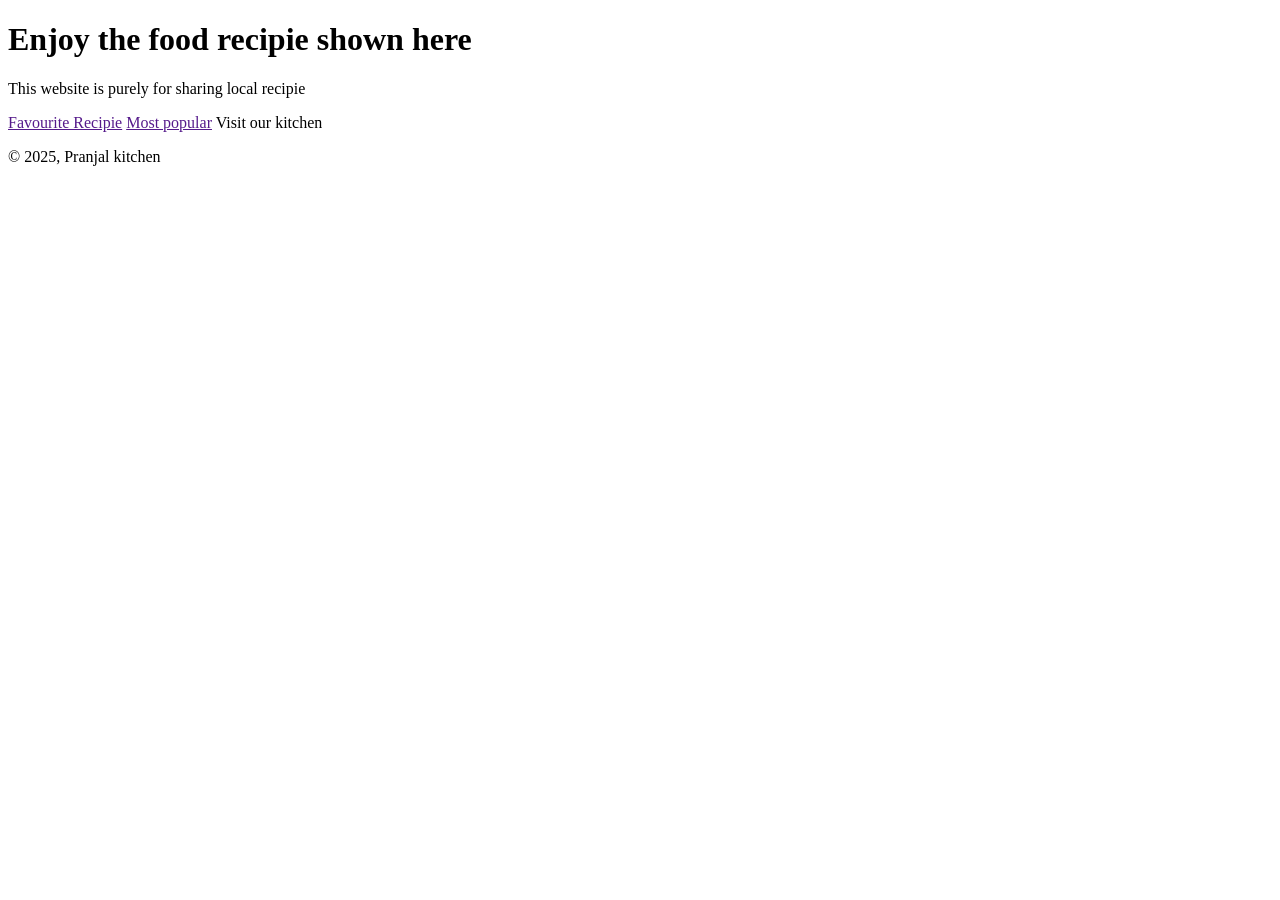
==== index.html @ 91055e91 "Added index.html and style.css" ====
<!DOCTYPE html>
<html lang="en">
  <head>
    <meta charset="UTF-8" />
    <meta name="viewport" content="width=device-width, initial-scale=1.0" />
    <link rel="Stylesheet" href="style.css" />
    <title>My Recipie Site</title>
  </head>
  <body>
    <header>
      <h1>Enjoy the food recipie shown here</h1>
      <p>This website is purely for sharing local recipie</p>
      <nav>
        <a href="">Favourite Recipie</a>
        <a href="">Most popular</a>
        <a>Visit our kitchen</a>
      </nav>
    </header>
    <main>
      <section>
        <article>
          <p></p>
        </article>
      </section>
    </main>
    <footer>
      <p>&copy; 2025, Pranjal kitchen</p>
    </footer>
  </body>
</html>
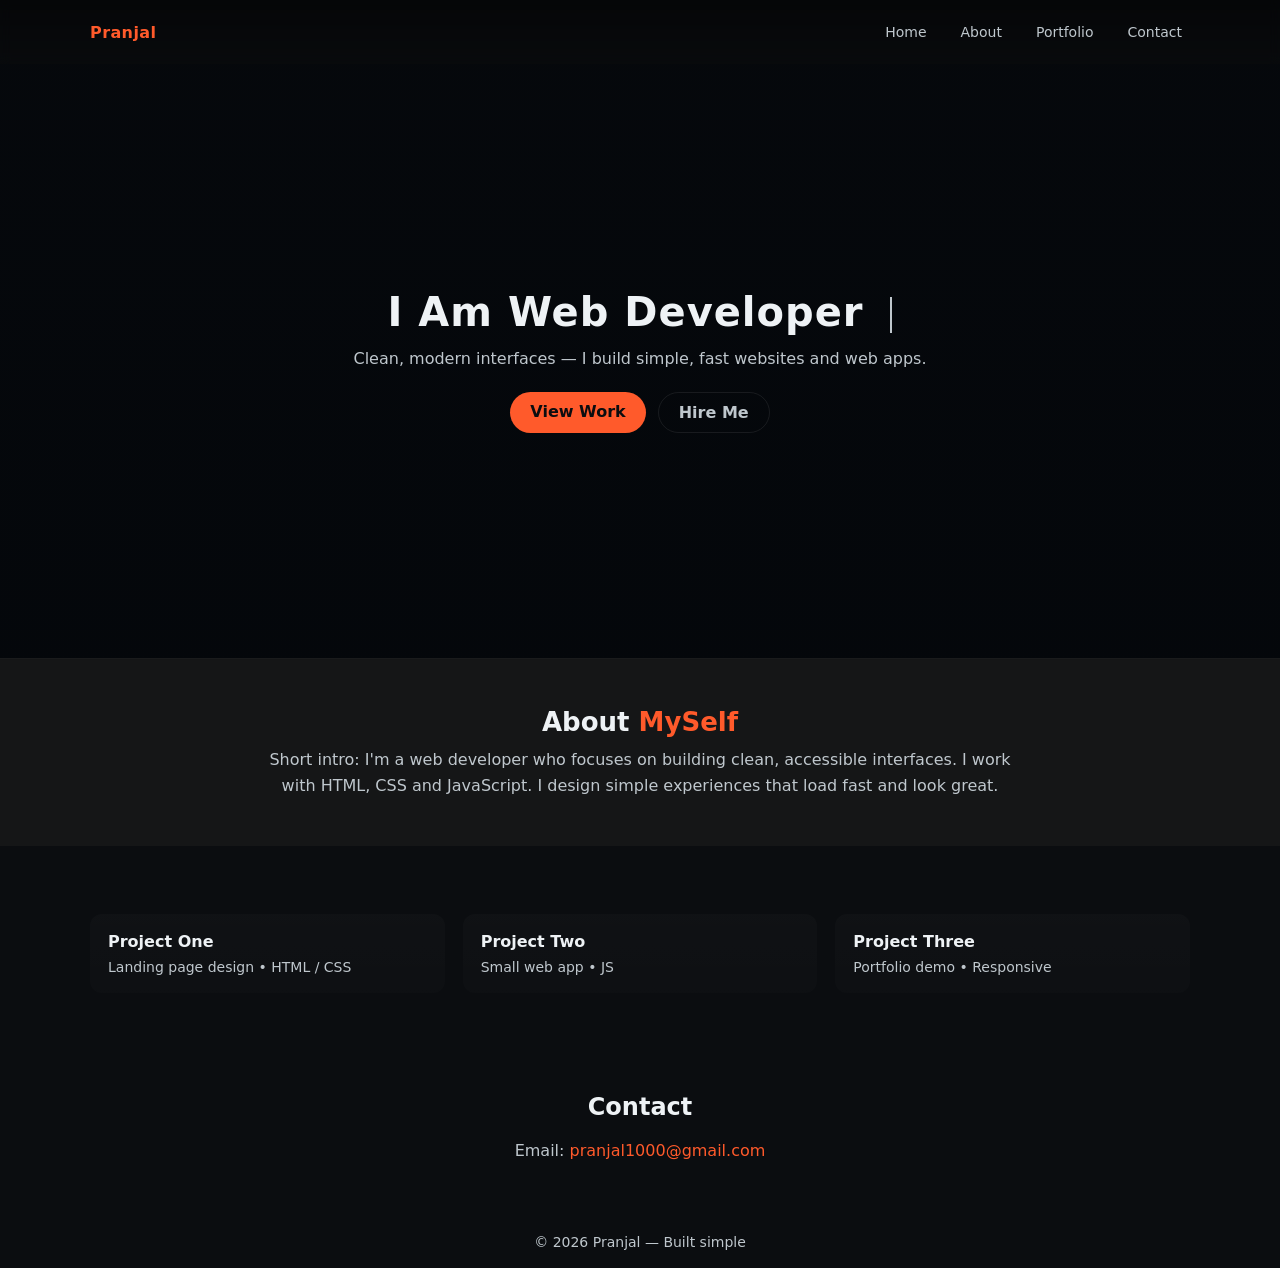
==== commit 608a6f01: "Updated index and style" ====
--- a/index.html
+++ b/index.html
@@ -1,30 +1,111 @@
 <!DOCTYPE html>
 <html lang="en">
   <head>
-    <meta charset="UTF-8" />
-    <meta name="viewport" content="width=device-width, initial-scale=1.0" />
-    <link rel="Stylesheet" href="style.css" />
-    <title>My Recipie Site</title>
+    <meta charset="utf-8" />
+    <meta name="viewport" content="width=device-width,initial-scale=1" />
+    <link rel="stylesheet" href="style.css" />
+    <title>Pranjal — Simple Portfolio</title>
   </head>
+
   <body>
     <header>
-      <h1>Enjoy the food recipie shown here</h1>
-      <p>This website is purely for sharing local recipie</p>
-      <nav>
-        <a href="">Favourite Recipie</a>
-        <a href="">Most popular</a>
-        <a>Visit our kitchen</a>
-      </nav>
+      <div class="container header-inner">
+        <div class="brand">Pranjal</div>
+        <nav class="site-nav">
+          <a href="#home">Home</a>
+          <a href="#about">About</a>
+          <a href="#projects">Portfolio</a>
+          <a href="#contact">Contact</a>
+        </nav>
+        <button class="menu-btn" aria-label="menu" onclick="toggleNav()">
+          ☰
+        </button>
+      </div>
     </header>
+
     <main>
-      <section>
-        <article>
-          <p></p>
-        </article>
+      <section id="home" class="hero">
+        <div class="hero-inner container">
+          <h1>I Am Web Developer <span class="pipe" title="cursor"></span></h1>
+          <p>
+            Clean, modern interfaces — I build simple, fast websites and web
+            apps.
+          </p>
+          <div class="btns">
+            <a class="btn btn-primary" href="#projects">View Work</a>
+            <a class="btn btn-ghost" href="#contact">Hire Me</a>
+          </div>
+        </div>
+      </section>
+
+      <!-- ABOUT -->
+      <section id="about" class="about">
+        <div class="container">
+          <h2>About <span class="highlight">MySelf</span></h2>
+          <p>
+            Short intro: I'm a web developer who focuses on building clean,
+            accessible interfaces. I work with HTML, CSS and JavaScript. I
+            design simple experiences that load fast and look great.
+          </p>
+        </div>
+      </section>
+
+      <!-- PROJECTS -->
+      <section id="projects" class="projects container" style="padding: 40px 0">
+        <div class="card">
+          <h3>Project One</h3>
+          <p>Landing page design • HTML / CSS</p>
+        </div>
+        <div class="card">
+          <h3>Project Two</h3>
+          <p>Small web app • JS</p>
+        </div>
+        <div class="card">
+          <h3>Project Three</h3>
+          <p>Portfolio demo • Responsive</p>
+        </div>
+      </section>
+
+      <!-- CONTACT -->
+      <section
+        id="contact"
+        class="container"
+        style="padding: 40px 0; text-align: center"
+      >
+        <h2>Contact</h2>
+        <p style="color: var(--muted)">
+          Email:
+          <a
+            href="mailto:pranjal1000@gmail.com"
+            style="color: var(--accent); text-decoration: none"
+          >
+            pranjal1000@gmail.com
+          </a>
+        </p>
       </section>
     </main>
+
     <footer>
-      <p>&copy; 2025, Pranjal kitchen</p>
+      <div class="container">
+        © <span id="year"></span> Pranjal — Built simple
+      </div>
     </footer>
+
+    <script>
+      document.getElementById("year").textContent = new Date().getFullYear();
+      function toggleNav() {
+        const nav = document.querySelector(".site-nav");
+        if (!nav) return;
+        if (nav.style.display === "flex") nav.style.display = "";
+        else nav.style.display = "flex";
+        nav.style.flexDirection = "column";
+        nav.style.position = "absolute";
+        nav.style.right = "20px";
+        nav.style.top = "64px";
+        nav.style.background = "rgba(0,0,0,0.6)";
+        nav.style.padding = "10px";
+        nav.style.borderRadius = "10px";
+      }
+    </script>
   </body>
 </html>
--- a/style.css
+++ b/style.css
@@ -0,0 +1,220 @@
+:root {
+  --bg: #0b0d10;
+  --muted: #bfc7cd;
+  --accent: #ff5a2b;
+  --card: #111316;
+  --radius: 10px;
+  --container: 1100px;
+  font-family: Inter, system-ui, -apple-system, "Segoe UI", Roboto, Arial;
+}
+* {
+  box-sizing: border-box;
+}
+body {
+  margin: 0;
+  background: var(--bg);
+  color: #eef2f5;
+  -webkit-font-smoothing: antialiased;
+}
+.container {
+  max-width: var(--container);
+  margin: 0 auto;
+  padding: 0 20px;
+}
+/* Header */
+header {
+  position: sticky;
+  top: 0;
+  z-index: 40;
+  background: linear-gradient(180deg, rgba(0, 0, 0, 0.5), rgba(0, 0, 0, 0.2));
+  backdrop-filter: blur(6px);
+}
+.header-inner {
+  display: flex;
+  align-items: center;
+  justify-content: space-between;
+  padding: 18px 0;
+}
+.brand {
+  font-weight: 700;
+  color: var(--accent);
+  letter-spacing: 0.4px;
+}
+nav {
+  display: flex;
+  gap: 18px;
+  align-items: center;
+}
+nav a {
+  color: var(--muted);
+  text-decoration: none;
+  font-size: 14px;
+  padding: 6px 8px;
+  border-radius: 6px;
+}
+nav a:hover {
+  color: #fff;
+  background: rgba(255, 255, 255, 0.03);
+}
+.menu-btn {
+  display: none;
+  background: none;
+  border: 0;
+  color: inherit;
+  font-size: 20px;
+}
+/* Hero */
+.hero {
+  min-height: 66vh;
+  display: flex;
+  align-items: center;
+  justify-content: center;
+  text-align: center;
+  position: relative;
+  background-image: url("/mnt/data/09f4cf4b-db24-486b-a631-55dc68f9b09a.png");
+  background-size: cover;
+  background-position: center;
+}
+/* dark overlay */
+.hero::before {
+  content: "";
+  position: absolute;
+  inset: 0;
+  background: linear-gradient(
+    180deg,
+    rgba(3, 6, 10, 0.7),
+    rgba(3, 6, 10, 0.85)
+  );
+  z-index: 1;
+}
+.hero-inner {
+  position: relative;
+  z-index: 2;
+  max-width: 900px;
+  padding: 60px 20px;
+}
+.hero h1 {
+  font-size: 40px;
+  margin: 0 0 14px;
+  letter-spacing: 1px;
+  font-weight: 800;
+}
+.hero h1 .pipe {
+  display: inline-block;
+  width: 2px;
+  height: 36px;
+  background: var(--muted);
+  margin-left: 12px;
+  vertical-align: middle;
+}
+.hero p {
+  color: var(--muted);
+  margin: 0 0 24px;
+}
+.btns {
+  display: inline-flex;
+  gap: 12px;
+  flex-wrap: wrap;
+  justify-content: center;
+}
+.btn {
+  padding: 10px 20px;
+  border-radius: 999px;
+  border: 0;
+  font-weight: 700;
+  cursor: pointer;
+  text-decoration: none;
+}
+.btn-primary {
+  background: var(--accent);
+  color: #0b0d10;
+}
+.btn-ghost {
+  background: transparent;
+  border: 1px solid rgba(255, 255, 255, 0.08);
+  color: var(--muted);
+}
+/* About */
+.about {
+  background: #151617;
+  padding: 48px 0;
+  border-top: 1px solid rgba(255, 255, 255, 0.02);
+  text-align: center;
+}
+.about h2 {
+  margin: 0 0 10px;
+  font-size: 26px;
+}
+.about h2 .highlight {
+  color: var(--accent);
+  font-weight: 800;
+}
+.about p {
+  max-width: 760px;
+  margin: 0 auto;
+  color: var(--muted);
+  line-height: 1.6;
+}
+/* Footer */
+footer {
+  padding: 18px 0;
+  text-align: center;
+  color: var(--muted);
+  font-size: 14px;
+}
+/* Projects grid (tiny demo) */
+.projects {
+  display: grid;
+  grid-template-columns: repeat(3, 1fr);
+  gap: 18px;
+  margin-top: 28px;
+}
+.card {
+  background: linear-gradient(
+    180deg,
+    rgba(255, 255, 255, 0.02),
+    rgba(255, 255, 255, 0.01)
+  );
+  padding: 18px;
+  border-radius: 12px;
+  text-align: left;
+}
+.card h3 {
+  margin: 0 0 8px;
+  font-size: 16px;
+}
+.card p {
+  color: var(--muted);
+  font-size: 14px;
+  margin: 0;
+}
+/* Responsive */
+@media (max-width: 900px) {
+  .hero h1 {
+    font-size: 32px;
+  }
+  .projects {
+    grid-template-columns: repeat(2, 1fr);
+  }
+}
+@media (max-width: 640px) {
+  nav {
+    display: none;
+  }
+  .menu-btn {
+    display: block;
+  }
+  .hero {
+    min-height: 56vh;
+  }
+  .hero h1 {
+    font-size: 24px;
+  }
+  .projects {
+    grid-template-columns: 1fr;
+  }
+}
+/* small helpers */
+.spacer {
+  height: 28px;
+}
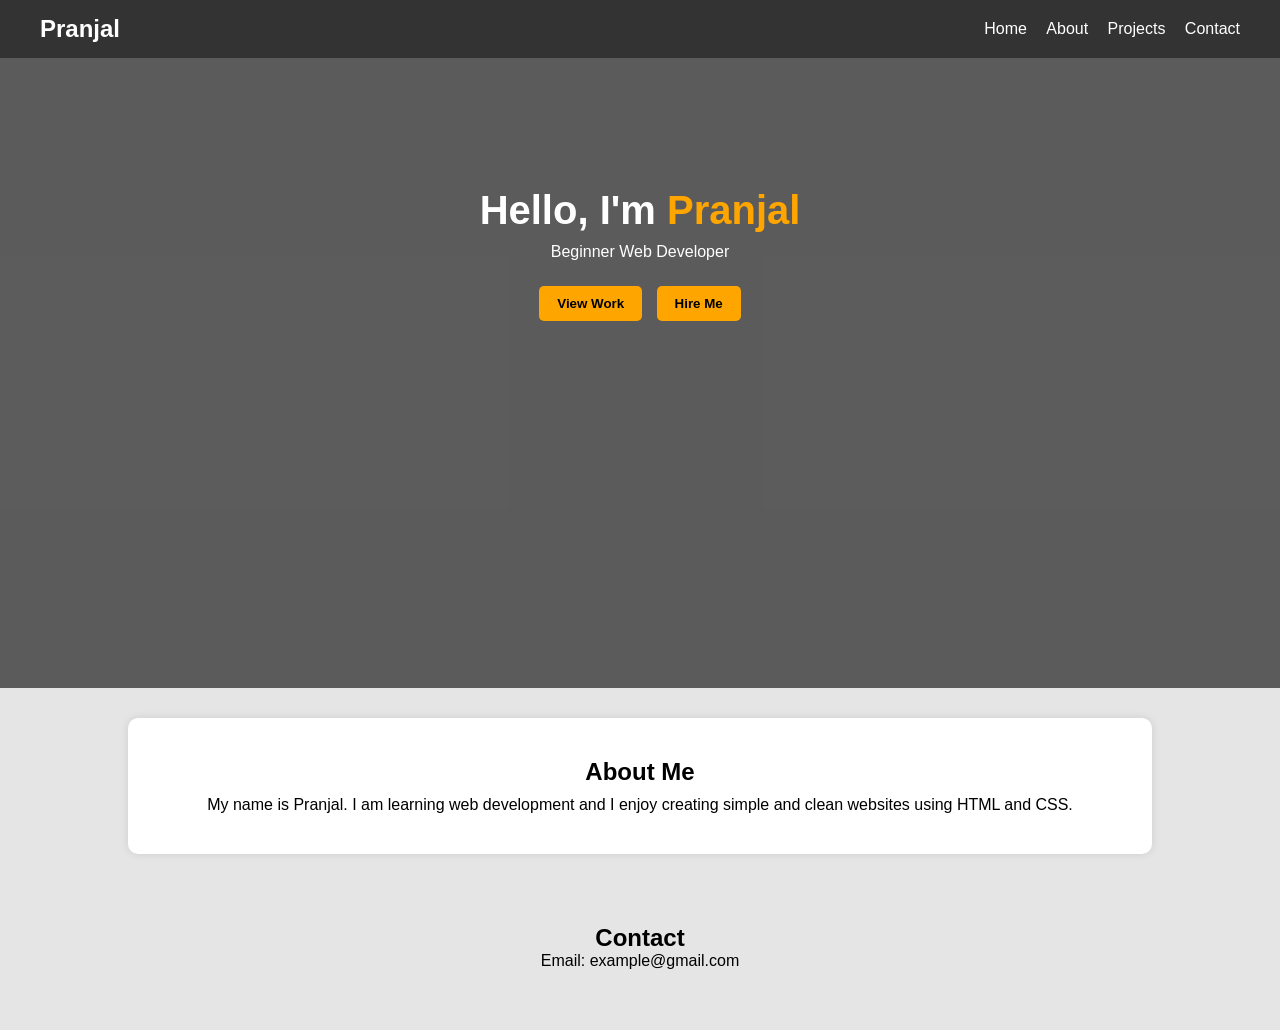
==== commit 9309157a: "Updated index and style" ====
--- a/index.html
+++ b/index.html
@@ -1,111 +1,44 @@
 <!DOCTYPE html>
 <html lang="en">
   <head>
-    <meta charset="utf-8" />
-    <meta name="viewport" content="width=device-width,initial-scale=1" />
+    <meta charset="UTF-8" />
+    <meta name="viewport" content="width=device-width, initial-scale=1.0" />
+    <title>Pranjal | Simple Portfolio</title>
     <link rel="stylesheet" href="style.css" />
-    <title>Pranjal — Simple Portfolio</title>
   </head>
-
   <body>
+    <!-- Navigation -->
     <header>
-      <div class="container header-inner">
-        <div class="brand">Pranjal</div>
-        <nav class="site-nav">
-          <a href="#home">Home</a>
-          <a href="#about">About</a>
-          <a href="#projects">Portfolio</a>
-          <a href="#contact">Contact</a>
-        </nav>
-        <button class="menu-btn" aria-label="menu" onclick="toggleNav()">
-          ☰
-        </button>
-      </div>
+      <h2 class="logo">Pranjal</h2>
+      <nav>
+        <a href="#home">Home</a>
+        <a href="#about">About</a>
+        <a href="#projects">Projects</a>
+        <a href="#contact">Contact</a>
+      </nav>
     </header>
 
-    <main>
-      <section id="home" class="hero">
-        <div class="hero-inner container">
-          <h1>I Am Web Developer <span class="pipe" title="cursor"></span></h1>
-          <p>
-            Clean, modern interfaces — I build simple, fast websites and web
-            apps.
-          </p>
-          <div class="btns">
-            <a class="btn btn-primary" href="#projects">View Work</a>
-            <a class="btn btn-ghost" href="#contact">Hire Me</a>
-          </div>
-        </div>
-      </section>
+    <!-- Hero Section -->
+    <section id="home" class="hero">
+      <h1>Hello, I'm <span>Pranjal</span></h1>
+      <p>Beginner Web Developer</p>
+      <button>View Work</button>
+      <button>Hire Me</button>
+    </section>
 
-      <!-- ABOUT -->
-      <section id="about" class="about">
-        <div class="container">
-          <h2>About <span class="highlight">MySelf</span></h2>
-          <p>
-            Short intro: I'm a web developer who focuses on building clean,
-            accessible interfaces. I work with HTML, CSS and JavaScript. I
-            design simple experiences that load fast and look great.
-          </p>
-        </div>
-      </section>
+    <!-- About -->
+    <section id="about" class="about">
+      <h2>About Me</h2>
+      <p>
+        My name is Pranjal. I am learning web development and I enjoy creating
+        simple and clean websites using HTML and CSS.
+      </p>
+    </section>
 
-      <!-- PROJECTS -->
-      <section id="projects" class="projects container" style="padding: 40px 0">
-        <div class="card">
-          <h3>Project One</h3>
-          <p>Landing page design • HTML / CSS</p>
-        </div>
-        <div class="card">
-          <h3>Project Two</h3>
-          <p>Small web app • JS</p>
-        </div>
-        <div class="card">
-          <h3>Project Three</h3>
-          <p>Portfolio demo • Responsive</p>
-        </div>
-      </section>
-
-      <!-- CONTACT -->
-      <section
-        id="contact"
-        class="container"
-        style="padding: 40px 0; text-align: center"
-      >
-        <h2>Contact</h2>
-        <p style="color: var(--muted)">
-          Email:
-          <a
-            href="mailto:pranjal1000@gmail.com"
-            style="color: var(--accent); text-decoration: none"
-          >
-            pranjal1000@gmail.com
-          </a>
-        </p>
-      </section>
-    </main>
-
-    <footer>
-      <div class="container">
-        © <span id="year"></span> Pranjal — Built simple
-      </div>
-    </footer>
-
-    <script>
-      document.getElementById("year").textContent = new Date().getFullYear();
-      function toggleNav() {
-        const nav = document.querySelector(".site-nav");
-        if (!nav) return;
-        if (nav.style.display === "flex") nav.style.display = "";
-        else nav.style.display = "flex";
-        nav.style.flexDirection = "column";
-        nav.style.position = "absolute";
-        nav.style.right = "20px";
-        nav.style.top = "64px";
-        nav.style.background = "rgba(0,0,0,0.6)";
-        nav.style.padding = "10px";
-        nav.style.borderRadius = "10px";
-      }
-    </script>
+    <!-- Contact -->
+    <section id="contact" class="contact">
+      <h2>Contact</h2>
+      <p>Email: example@gmail.com</p>
+    </section>
   </body>
 </html>
--- a/style.css
+++ b/style.css
@@ -1,220 +1,109 @@
-:root {
-  --bg: #0b0d10;
-  --muted: #bfc7cd;
-  --accent: #ff5a2b;
-  --card: #111316;
-  --radius: 10px;
-  --container: 1100px;
-  font-family: Inter, system-ui, -apple-system, "Segoe UI", Roboto, Arial;
+/* Reset */
+* {
+  margin: 0;
+  padding: 0;
+  box-sizing: border-box;
+  font-family: Arial, sans-serif;
 }
-* {
-  box-sizing: border-box;
+
+/* Global Background */
+body {
+  background: #e5e5e5; /* light grey */
 }
-body {
-  margin: 0;
-  background: var(--bg);
-  color: #eef2f5;
-  -webkit-font-smoothing: antialiased;
-}
-.container {
-  max-width: var(--container);
-  margin: 0 auto;
-  padding: 0 20px;
-}
+
 /* Header */
 header {
-  position: sticky;
-  top: 0;
-  z-index: 40;
-  background: linear-gradient(180deg, rgba(0, 0, 0, 0.5), rgba(0, 0, 0, 0.2));
-  backdrop-filter: blur(6px);
+  display: flex;
+  justify-content: space-between;
+  align-items: center;
+  padding: 15px 40px;
+  background: #333; /* dark grey */
+  color: white;
 }
-.header-inner {
-  display: flex;
-  align-items: center;
-  justify-content: space-between;
-  padding: 18px 0;
+
+header nav a {
+  margin-left: 15px;
+  color: white;
+  text-decoration: none;
 }
-.brand {
-  font-weight: 700;
-  color: var(--accent);
-  letter-spacing: 0.4px;
+
+header nav a:hover {
+  color: orange;
 }
-nav {
-  display: flex;
-  gap: 18px;
-  align-items: center;
-}
-nav a {
-  color: var(--muted);
-  text-decoration: none;
-  font-size: 14px;
-  padding: 6px 8px;
-  border-radius: 6px;
-}
-nav a:hover {
-  color: #fff;
-  background: rgba(255, 255, 255, 0.03);
-}
-.menu-btn {
-  display: none;
-  background: none;
-  border: 0;
-  color: inherit;
-  font-size: 20px;
-}
-/* Hero */
+
+/* Hero Section */
 .hero {
-  min-height: 66vh;
-  display: flex;
-  align-items: center;
-  justify-content: center;
-  text-align: center;
-  position: relative;
-  background-image: url("/mnt/data/09f4cf4b-db24-486b-a631-55dc68f9b09a.png");
+  height: 70vh;
+  background: url("/mnt/data/09f4cf4b-db24-486b-a631-55dc68f9b09a.png");
   background-size: cover;
   background-position: center;
+  text-align: center;
+  color: white;
+  padding-top: 130px;
+
+  /* dark overlay */
+  position: relative;
 }
-/* dark overlay */
+
 .hero::before {
   content: "";
   position: absolute;
   inset: 0;
-  background: linear-gradient(
-    180deg,
-    rgba(3, 6, 10, 0.7),
-    rgba(3, 6, 10, 0.85)
-  );
-  z-index: 1;
+  background: rgba(0, 0, 0, 0.6);
 }
-.hero-inner {
+
+.hero h1,
+.hero p,
+.hero button {
   position: relative;
-  z-index: 2;
-  max-width: 900px;
-  padding: 60px 20px;
 }
+
 .hero h1 {
   font-size: 40px;
-  margin: 0 0 14px;
-  letter-spacing: 1px;
-  font-weight: 800;
+  margin-bottom: 10px;
 }
-.hero h1 .pipe {
-  display: inline-block;
-  width: 2px;
-  height: 36px;
-  background: var(--muted);
-  margin-left: 12px;
-  vertical-align: middle;
+
+.hero h1 span {
+  color: orange;
 }
+
 .hero p {
-  color: var(--muted);
-  margin: 0 0 24px;
+  margin-bottom: 20px;
 }
-.btns {
-  display: inline-flex;
-  gap: 12px;
-  flex-wrap: wrap;
-  justify-content: center;
+
+.hero button {
+  padding: 10px 18px;
+  margin: 5px;
+  border: none;
+  background: orange;
+  color: black;
+  font-weight: bold;
+  border-radius: 5px;
+  cursor: pointer;
 }
-.btn {
-  padding: 10px 20px;
-  border-radius: 999px;
-  border: 0;
-  font-weight: 700;
-  cursor: pointer;
-  text-decoration: none;
+
+.hero button:hover {
+  background: white;
 }
-.btn-primary {
-  background: var(--accent);
-  color: #0b0d10;
+
+/* About Section */
+.about {
+  padding: 40px;
+  text-align: center;
+  background: #fff; /* white card */
+  margin: 30px auto;
+  width: 80%;
+  border-radius: 10px;
+  box-shadow: 0px 0px 8px rgba(0, 0, 0, 0.1);
 }
-.btn-ghost {
-  background: transparent;
-  border: 1px solid rgba(255, 255, 255, 0.08);
-  color: var(--muted);
+
+.about h2 {
+  margin-bottom: 10px;
 }
-/* About */
-.about {
-  background: #151617;
-  padding: 48px 0;
-  border-top: 1px solid rgba(255, 255, 255, 0.02);
+
+/* Contact */
+.contact {
+  padding: 40px;
   text-align: center;
+  margin-bottom: 20px;
 }
-.about h2 {
-  margin: 0 0 10px;
-  font-size: 26px;
-}
-.about h2 .highlight {
-  color: var(--accent);
-  font-weight: 800;
-}
-.about p {
-  max-width: 760px;
-  margin: 0 auto;
-  color: var(--muted);
-  line-height: 1.6;
-}
-/* Footer */
-footer {
-  padding: 18px 0;
-  text-align: center;
-  color: var(--muted);
-  font-size: 14px;
-}
-/* Projects grid (tiny demo) */
-.projects {
-  display: grid;
-  grid-template-columns: repeat(3, 1fr);
-  gap: 18px;
-  margin-top: 28px;
-}
-.card {
-  background: linear-gradient(
-    180deg,
-    rgba(255, 255, 255, 0.02),
-    rgba(255, 255, 255, 0.01)
-  );
-  padding: 18px;
-  border-radius: 12px;
-  text-align: left;
-}
-.card h3 {
-  margin: 0 0 8px;
-  font-size: 16px;
-}
-.card p {
-  color: var(--muted);
-  font-size: 14px;
-  margin: 0;
-}
-/* Responsive */
-@media (max-width: 900px) {
-  .hero h1 {
-    font-size: 32px;
-  }
-  .projects {
-    grid-template-columns: repeat(2, 1fr);
-  }
-}
-@media (max-width: 640px) {
-  nav {
-    display: none;
-  }
-  .menu-btn {
-    display: block;
-  }
-  .hero {
-    min-height: 56vh;
-  }
-  .hero h1 {
-    font-size: 24px;
-  }
-  .projects {
-    grid-template-columns: 1fr;
-  }
-}
-/* small helpers */
-.spacer {
-  height: 28px;
-}
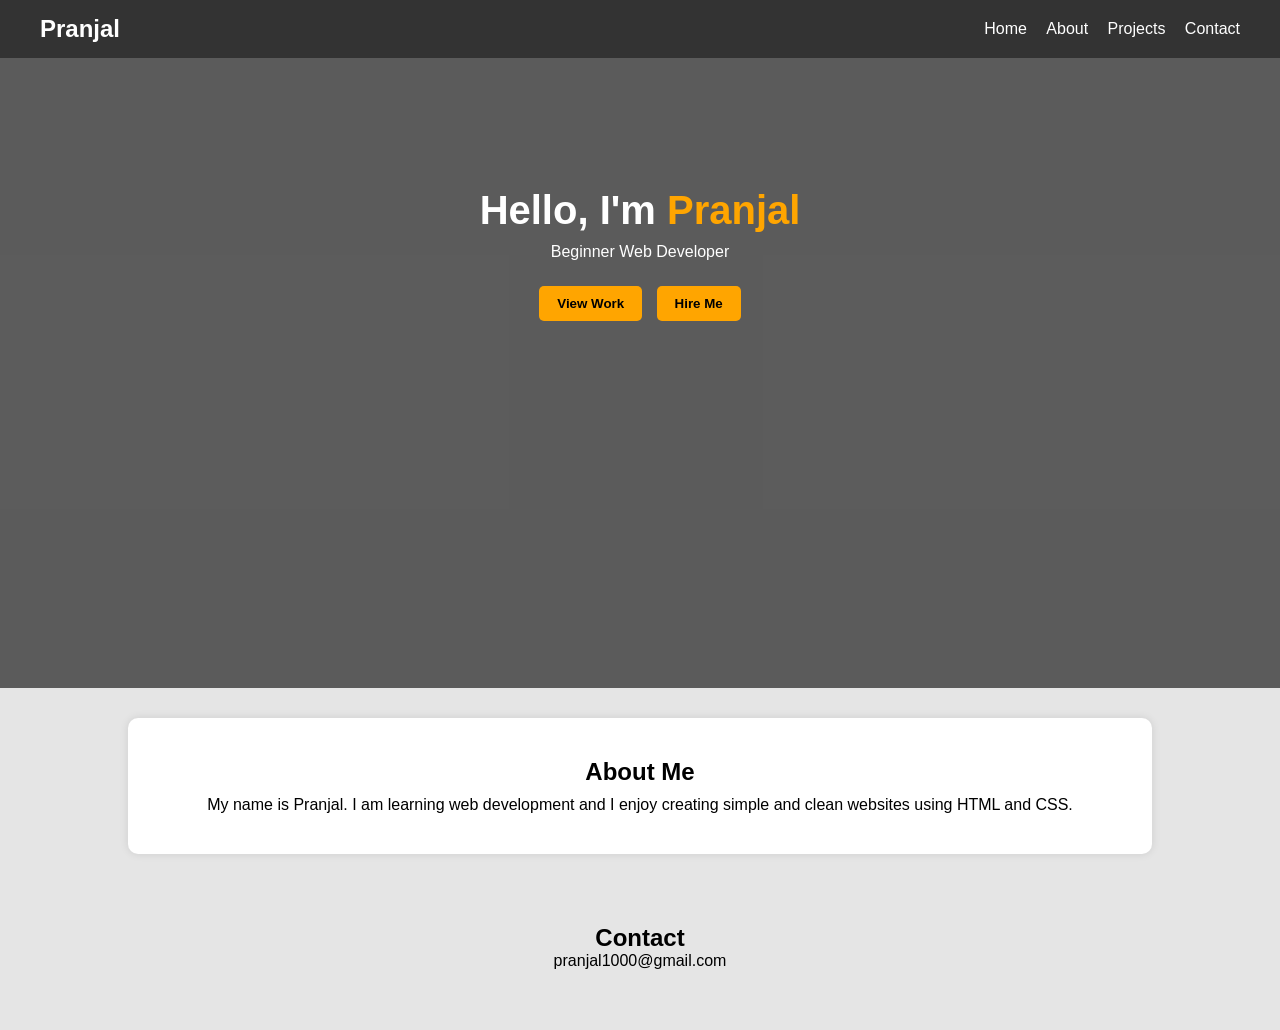
==== commit a45b7c59: "Updated index and style" ====
--- a/index.html
+++ b/index.html
@@ -7,7 +7,6 @@
     <link rel="stylesheet" href="style.css" />
   </head>
   <body>
-    <!-- Navigation -->
     <header>
       <h2 class="logo">Pranjal</h2>
       <nav>
@@ -18,7 +17,6 @@
       </nav>
     </header>
 
-    <!-- Hero Section -->
     <section id="home" class="hero">
       <h1>Hello, I'm <span>Pranjal</span></h1>
       <p>Beginner Web Developer</p>
@@ -26,7 +24,6 @@
       <button>Hire Me</button>
     </section>
 
-    <!-- About -->
     <section id="about" class="about">
       <h2>About Me</h2>
       <p>
@@ -35,10 +32,9 @@
       </p>
     </section>
 
-    <!-- Contact -->
     <section id="contact" class="contact">
       <h2>Contact</h2>
-      <p>Email: example@gmail.com</p>
+      <p>pranjal1000@gmail.com</p>
     </section>
   </body>
 </html>
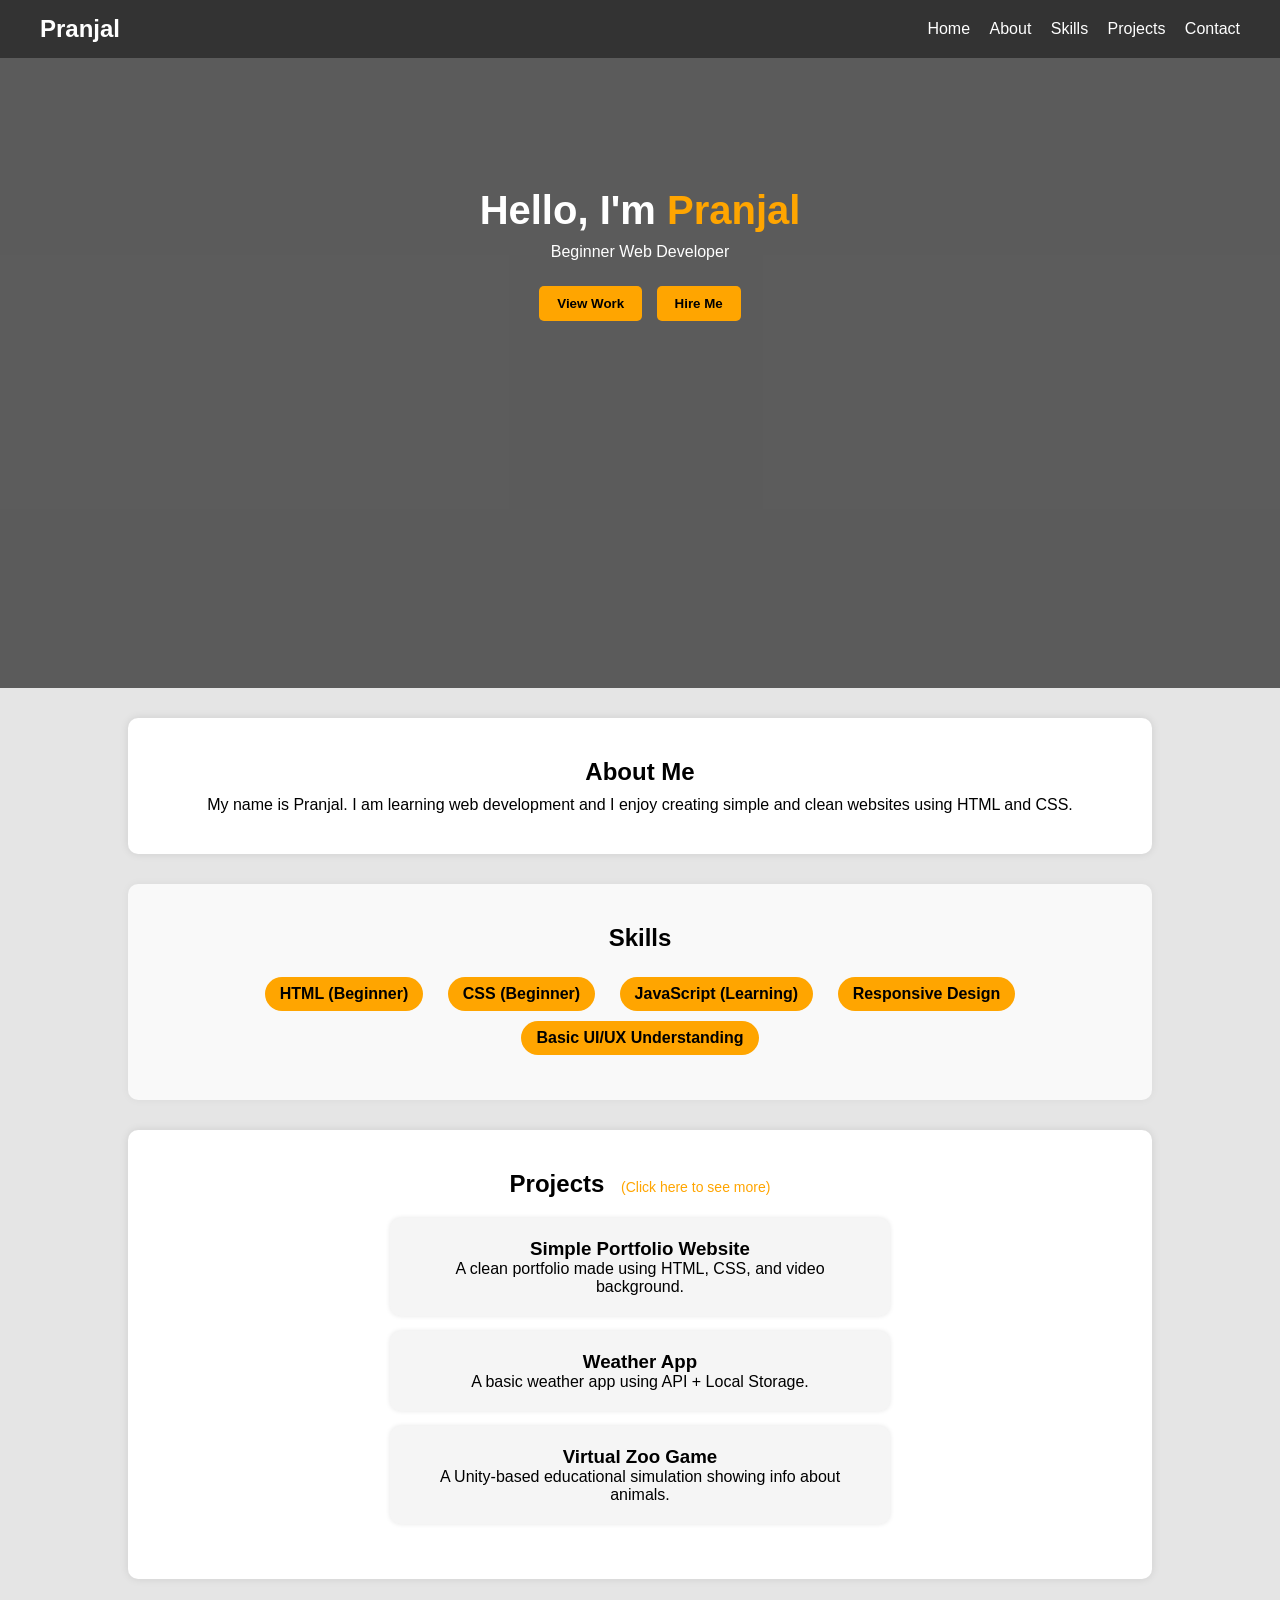
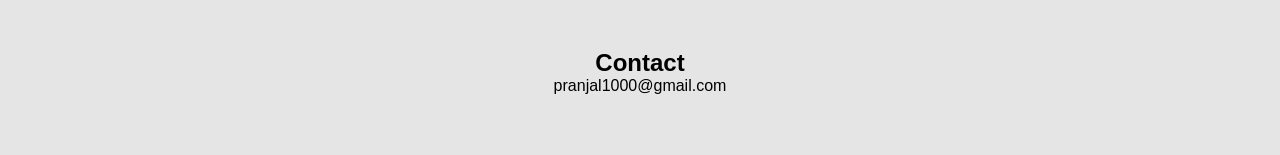
==== commit c1ce10a5: "changes" ====
--- a/index.html
+++ b/index.html
@@ -12,18 +12,26 @@
       <nav>
         <a href="#home">Home</a>
         <a href="#about">About</a>
+        <a href="#skills">Skills</a>
         <a href="#projects">Projects</a>
         <a href="#contact">Contact</a>
       </nav>
     </header>
 
+    <!-- HERO SECTION -->
     <section id="home" class="hero">
+      <video id="hero-video" autoplay loop muted>
+        <source src="https://cdn.pixabay.com/video/2024/10/13/236221_tiny.mp4" 
+                type="video/mp4" />
+      </video>
+
       <h1>Hello, I'm <span>Pranjal</span></h1>
       <p>Beginner Web Developer</p>
-      <button>View Work</button>
-      <button>Hire Me</button>
+      <button onclick="scrollToProjects()">View Work</button>
+      <button onclick="showHireMessage()">Hire Me</button>
     </section>
 
+    <!-- ABOUT -->
     <section id="about" class="about">
       <h2>About Me</h2>
       <p>
@@ -32,9 +40,47 @@
       </p>
     </section>
 
+    <!-- SKILLS -->
+    <section id="skills" class="skills">
+      <h2>Skills</h2>
+      <ul>
+        <li>HTML (Beginner)</li>
+        <li>CSS (Beginner)</li>
+        <li>JavaScript (Learning)</li>
+        <li>Responsive Design</li>
+        <li>Basic UI/UX Understanding</li>
+      </ul>
+    </section>
+
+    <!-- PROJECTS -->
+    <section id="projects" class="projects">
+      <h2>Projects <span class="click-hint">(Click here to see more)</span></h2>
+
+      <div class="project-card">
+        <h3>Simple Portfolio Website</h3>
+        <p>A clean portfolio made using HTML, CSS, and video background.</p>
+      </div>
+
+      <div class="project-card">
+        <h3>Weather App</h3>
+        <p>A basic weather app using API + Local Storage.</p>
+      </div>
+
+      <div class="project-card">
+        <h3>Virtual Zoo Game</h3>
+        <p>A Unity-based educational simulation showing info about animals.</p>
+      </div>
+      
+      <!-- New projects will appear here when clicked -->
+    </section>
+
+    <!-- CONTACT -->
     <section id="contact" class="contact">
       <h2>Contact</h2>
       <p>pranjal1000@gmail.com</p>
     </section>
+
+    <!-- Add JavaScript -->
+    <script src="script.js"></script>
   </body>
-</html>
+</html>
--- a/style.css
+++ b/style.css
@@ -19,12 +19,16 @@
   padding: 15px 40px;
   background: #333; /* dark grey */
   color: white;
+  position: sticky;
+  top: 0;
+  z-index: 10;
 }
 
 header nav a {
   margin-left: 15px;
   color: white;
   text-decoration: none;
+  transition: color 0.3s;
 }
 
 header nav a:hover {
@@ -34,28 +38,39 @@
 /* Hero Section */
 .hero {
   height: 70vh;
-  background: url("/mnt/data/09f4cf4b-db24-486b-a631-55dc68f9b09a.png");
-  background-size: cover;
-  background-position: center;
+  position: relative;
   text-align: center;
   color: white;
   padding-top: 130px;
-
-  /* dark overlay */
-  position: relative;
-}
-
+  overflow: hidden;
+}
+
+/* Dark overlay */
 .hero::before {
   content: "";
   position: absolute;
   inset: 0;
   background: rgba(0, 0, 0, 0.6);
-}
-
+  z-index: 1;
+}
+
+/* Video background */
+#hero-video {
+  position: absolute;
+  top: 0;
+  left: 0;
+  width: 100%;
+  height: 100%;
+  object-fit: cover;
+  z-index: 0;
+}
+
+/* Text and buttons stay above video */
 .hero h1,
 .hero p,
 .hero button {
   position: relative;
+  z-index: 2;
 }
 
 .hero h1 {
@@ -80,6 +95,7 @@
   font-weight: bold;
   border-radius: 5px;
   cursor: pointer;
+  transition: all 0.3s;
 }
 
 .hero button:hover {
@@ -101,9 +117,112 @@
   margin-bottom: 10px;
 }
 
-/* Contact */
+/* Skills Section */
+.skills {
+  padding: 40px;
+  background: #f9f9f9;
+  text-align: center;
+  margin: 30px auto;
+  width: 80%;
+  border-radius: 10px;
+  box-shadow: 0px 0px 8px rgba(0, 0, 0, 0.05);
+}
+
+.skills h2 {
+  margin-bottom: 20px;
+}
+
+.skills ul {
+  list-style: none;
+}
+
+.skills li {
+  background: orange;
+  color: black;
+  display: inline-block;
+  margin: 5px 10px;
+  padding: 8px 15px;
+  border-radius: 20px;
+  font-weight: bold;
+  cursor: pointer;
+  transition: transform 0.3s;
+}
+
+.skills li:hover {
+  transform: scale(1.05);
+}
+
+/* Projects Section */
+.projects {
+  padding: 40px;
+  background: #fff;
+  text-align: center;
+  margin: 30px auto;
+  width: 80%;
+  border-radius: 10px;
+  box-shadow: 0px 0px 8px rgba(0, 0, 0, 0.1);
+  cursor: pointer;
+}
+
+.projects h2 {
+  margin-bottom: 20px;
+}
+
+.click-hint {
+  font-size: 14px;
+  color: orange;
+  font-weight: normal;
+  margin-left: 10px;
+  animation: pulse 2s infinite;
+}
+
+@keyframes pulse {
+  0%, 100% { opacity: 1; }
+  50% { opacity: 0.5; }
+}
+
+.project-card {
+  background: #f5f5f5;
+  margin: 15px auto;
+  padding: 20px;
+  border-radius: 10px;
+  box-shadow: 0px 0px 5px rgba(0, 0, 0, 0.1);
+  max-width: 500px;
+  transition: all 0.3s;
+  cursor: pointer;
+}
+
+.project-card:hover {
+  transform: translateY(-5px);
+  box-shadow: 0px 5px 15px rgba(0, 0, 0, 0.2);
+  background: #fff8e1;
+}
+
+/* Contact Section */
 .contact {
   padding: 40px;
   text-align: center;
   margin-bottom: 20px;
 }
+
+/* Responsive */
+@media (max-width: 768px) {
+  .hero h1 {
+    font-size: 30px;
+  }
+
+  .hero p {
+    font-size: 16px;
+  }
+
+  header {
+    flex-direction: column;
+    gap: 10px;
+  }
+  
+  .click-hint {
+    display: block;
+    margin-top: 5px;
+    margin-left: 0;
+  }
+}
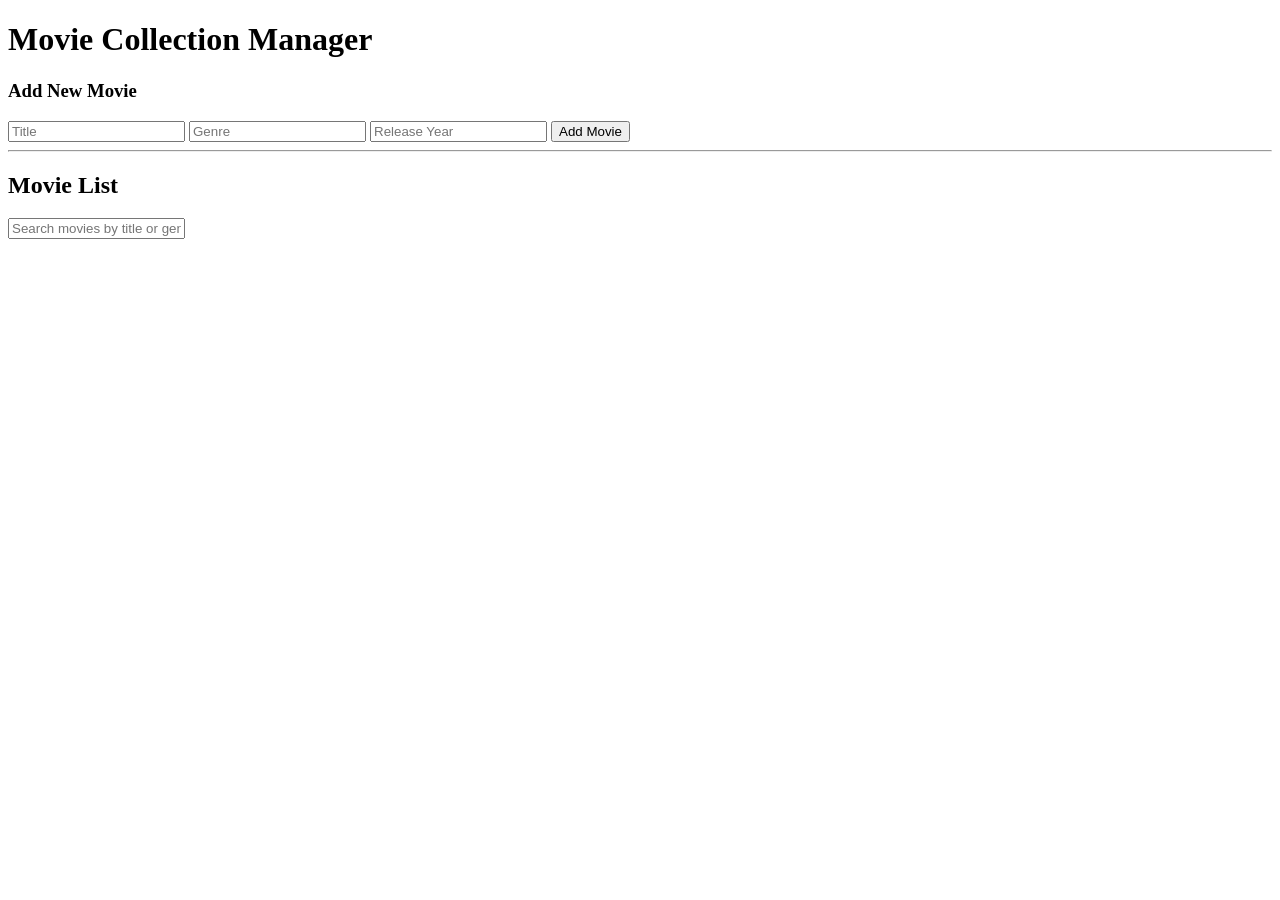
==== commit 81d35212: "Rename movie.html to index.html" ====
--- a/index.html
+++ b/index.html
@@ -2,85 +2,25 @@
 <html lang="en">
   <head>
     <meta charset="UTF-8" />
-    <meta name="viewport" content="width=device-width, initial-scale=1.0" />
-    <title>Pranjal | Simple Portfolio</title>
-    <link rel="stylesheet" href="style.css" />
+    <title>Movie Manager</title>
   </head>
   <body>
-    <header>
-      <h2 class="logo">Pranjal</h2>
-      <nav>
-        <a href="#home">Home</a>
-        <a href="#about">About</a>
-        <a href="#skills">Skills</a>
-        <a href="#projects">Projects</a>
-        <a href="#contact">Contact</a>
-      </nav>
-    </header>
-
-    <!-- HERO SECTION -->
-    <section id="home" class="hero">
-      <video id="hero-video" autoplay loop muted>
-        <source src="https://cdn.pixabay.com/video/2024/10/13/236221_tiny.mp4" 
-                type="video/mp4" />
-      </video>
-
-      <h1>Hello, I'm <span>Pranjal</span></h1>
-      <p>Beginner Web Developer</p>
-      <button onclick="scrollToProjects()">View Work</button>
-      <button onclick="showHireMessage()">Hire Me</button>
-    </section>
-
-    <!-- ABOUT -->
-    <section id="about" class="about">
-      <h2>About Me</h2>
-      <p>
-        My name is Pranjal. I am learning web development and I enjoy creating
-        simple and clean websites using HTML and CSS.
-      </p>
-    </section>
-
-    <!-- SKILLS -->
-    <section id="skills" class="skills">
-      <h2>Skills</h2>
-      <ul>
-        <li>HTML (Beginner)</li>
-        <li>CSS (Beginner)</li>
-        <li>JavaScript (Learning)</li>
-        <li>Responsive Design</li>
-        <li>Basic UI/UX Understanding</li>
-      </ul>
-    </section>
-
-    <!-- PROJECTS -->
-    <section id="projects" class="projects">
-      <h2>Projects <span class="click-hint">(Click here to see more)</span></h2>
-
-      <div class="project-card">
-        <h3>Simple Portfolio Website</h3>
-        <p>A clean portfolio made using HTML, CSS, and video background.</p>
-      </div>
-
-      <div class="project-card">
-        <h3>Weather App</h3>
-        <p>A basic weather app using API + Local Storage.</p>
-      </div>
-
-      <div class="project-card">
-        <h3>Virtual Zoo Game</h3>
-        <p>A Unity-based educational simulation showing info about animals.</p>
-      </div>
-      
-      <!-- New projects will appear here when clicked -->
-    </section>
-
-    <!-- CONTACT -->
-    <section id="contact" class="contact">
-      <h2>Contact</h2>
-      <p>pranjal1000@gmail.com</p>
-    </section>
-
-    <!-- Add JavaScript -->
-    <script src="script.js"></script>
+    <h1>Movie Collection Manager</h1>
+    <form id="add-movie-form">
+      <h3>Add New Movie</h3>
+      <input type="text" id="title" placeholder="Title" required />
+      <input type="text" id="genre" placeholder="Genre" />
+      <input type="number" id="year" placeholder="Release Year" required />	
+      <button type="submit">Add Movie</button>
+    </form>
+    <hr />
+    <h2>Movie List</h2>
+    <input
+      type="text"
+      id="search-input"
+      placeholder="Search movies by title or genre"
+    />
+    <div id="movie-list"></div>
+    <script src="moviejs.js"></script>
   </body>
-</html>+</html>
